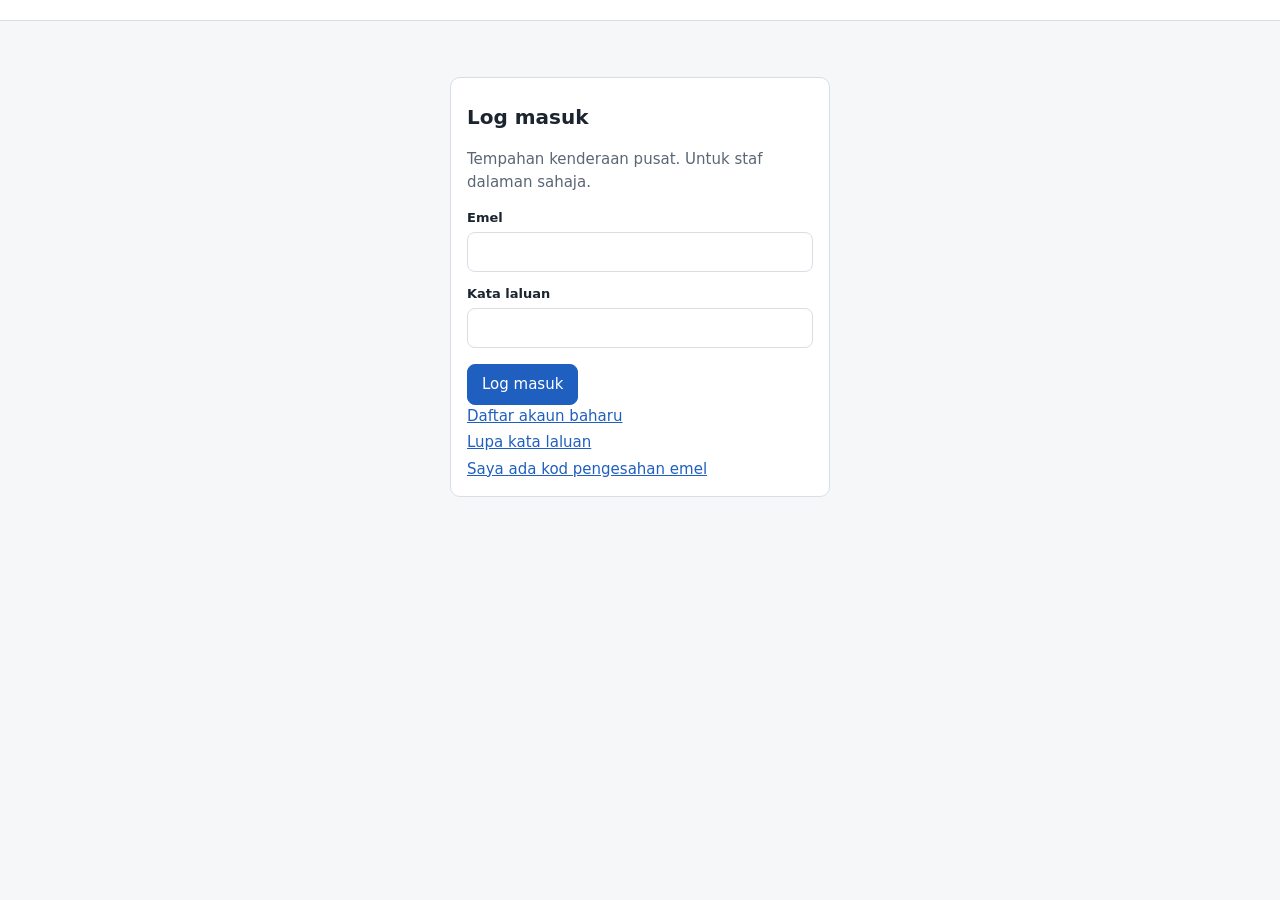
==== docs/index.html @ ecee6f1f "Tambah versi Google Sheets + Apps Script + GitHub Pages untuk sistem tempahan kenderaan Backend Apps" ====
<!doctype html>
<html lang="ms">
<head>
  <meta charset="utf-8">
  <meta name="viewport" content="width=device-width, initial-scale=1">
  <meta http-equiv="Content-Security-Policy" content="default-src 'self'; script-src 'self'; connect-src 'self' https://script.google.com https://script.googleusercontent.com; img-src 'self' data:; style-src 'self'; base-uri 'self'; form-action 'self'">
  <meta name="referrer" content="no-referrer">
  <title>Tempahan Kenderaan</title>
  <link rel="stylesheet" href="style.css">
</head>
<body>
  <header id="bar"></header>
  <main id="app"><p class="muted">Memuatkan...</p></main>
  <div id="toast" role="status" aria-live="polite"></div>
  <script type="module" src="js/app.js"></script>
</body>
</html>
---- docs/style.css ----
:root {
  --bg: #f6f7f9; --kad: #fff; --teks: #1c2430; --redup: #5b6675; --garis: #d9dee5;
  --utama: #1f5fbf; --utama-teks: #fff; --bahaya: #b3261e; --ok: #1b7a43; --amaran: #8a5a00;
}
@media (prefers-color-scheme: dark) {
  :root {
    --bg: #12161c; --kad: #1b212a; --teks: #e6eaf0; --redup: #9aa5b4; --garis: #2f3844;
    --utama: #5b9bf0; --utama-teks: #0b1220; --bahaya: #f2827a; --ok: #62c58a; --amaran: #e0b252;
  }
}
* { box-sizing: border-box; }
body { margin: 0; background: var(--bg); color: var(--teks); font: 15px/1.5 system-ui, sans-serif; }
#bar { background: var(--kad); border-bottom: 1px solid var(--garis); padding: 10px 16px; display: flex; flex-wrap: wrap; gap: 6px 16px; align-items: center; }
#bar .jenama { font-weight: 600; margin-right: 8px; }
#bar a { color: var(--teks); text-decoration: none; padding: 4px 8px; border-radius: 6px; }
#bar a.aktif { background: var(--bg); font-weight: 600; }
#bar .ruang { flex: 1; }
main { max-width: 960px; margin: 0 auto; padding: 16px; }
h1 { font-size: 20px; margin: 8px 0 16px; }
h2 { font-size: 16px; margin: 20px 0 8px; }
.kad { background: var(--kad); border: 1px solid var(--garis); border-radius: 10px; padding: 16px; margin-bottom: 16px; }
.muted { color: var(--redup); }
.ralat { color: var(--bahaya); }
table { width: 100%; border-collapse: collapse; background: var(--kad); border: 1px solid var(--garis); border-radius: 10px; overflow: hidden; }
th, td { text-align: left; padding: 8px 10px; border-bottom: 1px solid var(--garis); vertical-align: top; }
th { font-weight: 600; color: var(--redup); font-size: 13px; }
tr:last-child td { border-bottom: 0; }
.jadual-scroll { overflow-x: auto; }
label { display: block; font-weight: 600; font-size: 13px; margin: 12px 0 4px; }
input, select, textarea { width: 100%; padding: 8px 10px; border: 1px solid var(--garis); border-radius: 8px; background: var(--kad); color: var(--teks); font: inherit; }
input[type=checkbox] { width: auto; margin-right: 6px; }
textarea { min-height: 80px; resize: vertical; }
.baris { display: grid; grid-template-columns: 1fr 1fr; gap: 12px; }
@media (max-width: 600px) { .baris { grid-template-columns: 1fr; } }
button, .btn { display: inline-block; padding: 8px 14px; border-radius: 8px; border: 1px solid var(--garis); background: var(--kad); color: var(--teks); font: inherit; cursor: pointer; text-decoration: none; }
button.utama { background: var(--utama); color: var(--utama-teks); border-color: var(--utama); }
button.bahaya { color: var(--bahaya); border-color: var(--bahaya); }
button:disabled { opacity: .5; cursor: default; }
.tindakan { display: flex; flex-wrap: wrap; gap: 8px; margin-top: 16px; }
.lencana { display: inline-block; padding: 2px 8px; border-radius: 999px; font-size: 12px; border: 1px solid var(--garis); }
.lencana.diluluskan, .lencana.selesai { color: var(--ok); border-color: var(--ok); }
.lencana.ditolak, .lencana.dibatalkan, .lencana.tamat_tempoh { color: var(--bahaya); border-color: var(--bahaya); }
.lencana.dipulangkan, .lencana.menunggu_kelulusan { color: var(--amaran); border-color: var(--amaran); }
dl { display: grid; grid-template-columns: 160px 1fr; gap: 6px 12px; margin: 0; }
dt { color: var(--redup); }
dd { margin: 0; white-space: pre-wrap; overflow-wrap: anywhere; }
.garis-masa { list-style: none; padding: 0; margin: 0; }
.garis-masa li { padding: 8px 0; border-bottom: 1px solid var(--garis); }
.tab { display: flex; gap: 6px; margin-bottom: 12px; flex-wrap: wrap; }
.tab button.aktif { background: var(--utama); color: var(--utama-teks); border-color: var(--utama); }
.sel-kalendar { font-size: 12px; min-width: 110px; }
#toast { position: fixed; left: 50%; bottom: 20px; transform: translateX(-50%); background: var(--teks); color: var(--bg); padding: 10px 16px; border-radius: 8px; opacity: 0; transition: opacity .2s; pointer-events: none; max-width: 90vw; }
#toast.papar { opacity: 1; }
.auth { max-width: 380px; margin: 40px auto; }
.notis { font-size: 13px; color: var(--redup); border: 1px solid var(--garis); border-radius: 8px; padding: 10px 12px; margin: 12px 0; }
.langkah { display: flex; flex-direction: column; gap: 4px; }
a.pautan { color: var(--utama); cursor: pointer; text-decoration: underline; }
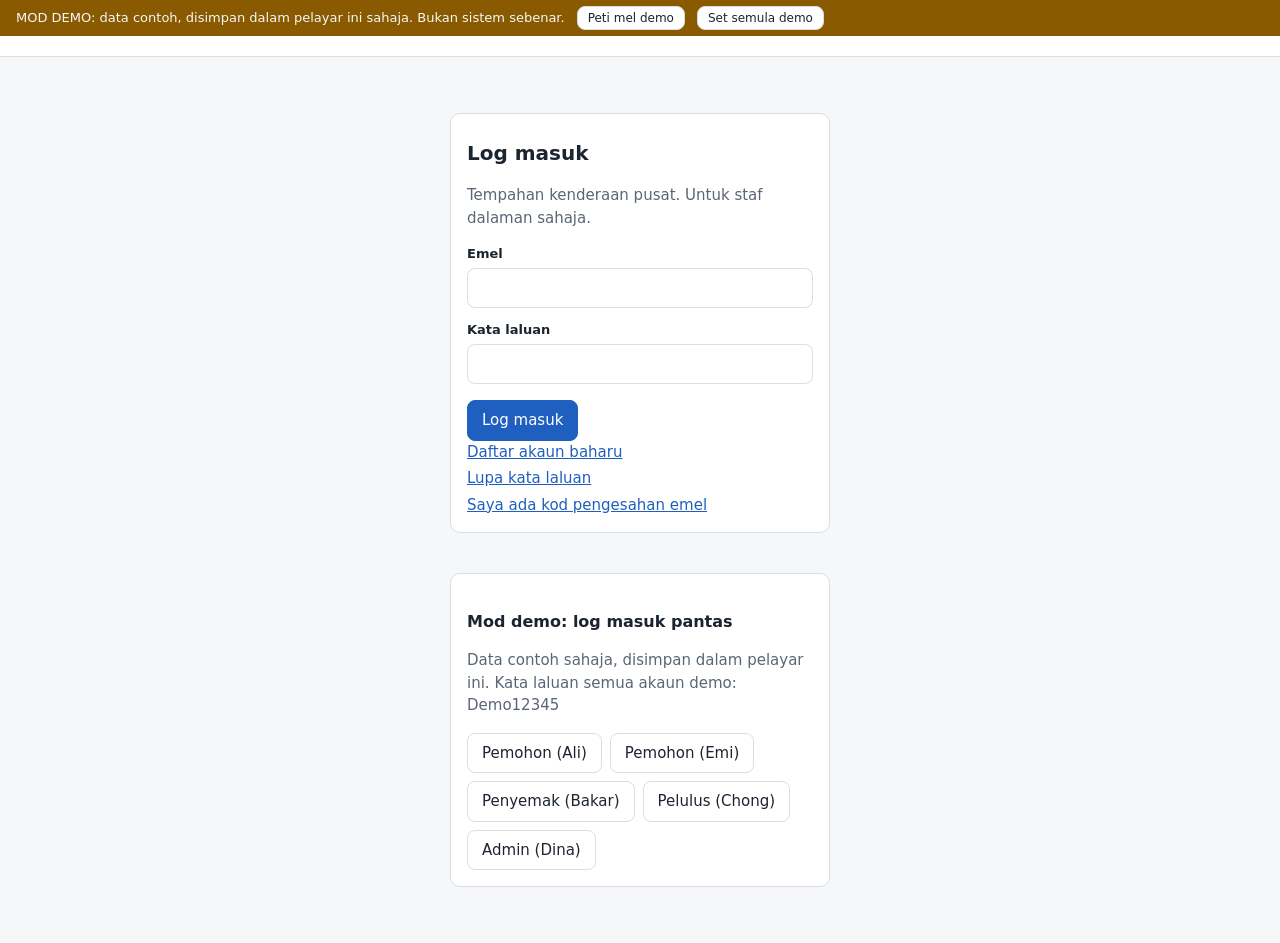
==== commit dbf06c85: "Tambah mod demo: backend Apps Script dijalankan dalam pelayar dengan data contoh Apabila docs/config" ====
--- a/docs/index.html
+++ b/docs/index.html
@@ -6,6 +6,7 @@
   <meta http-equiv="Content-Security-Policy" content="default-src 'self'; script-src 'self'; connect-src 'self' https://script.google.com https://script.googleusercontent.com; img-src 'self' data:; style-src 'self'; base-uri 'self'; form-action 'self'">
   <meta name="referrer" content="no-referrer">
   <title>Tempahan Kenderaan</title>
+  <link rel="icon" href="data:,">
   <link rel="stylesheet" href="style.css">
 </head>
 <body>
--- a/docs/style.css
+++ b/docs/style.css
@@ -55,3 +55,9 @@
 .notis { font-size: 13px; color: var(--redup); border: 1px solid var(--garis); border-radius: 8px; padding: 10px 12px; margin: 12px 0; }
 .langkah { display: flex; flex-direction: column; gap: 4px; }
 a.pautan { color: var(--utama); cursor: pointer; text-decoration: underline; }
+.banner-demo { background: var(--amaran); color: var(--bg); padding: 6px 16px; display: flex; flex-wrap: wrap; gap: 8px 12px; align-items: center; font-size: 13px; }
+.banner-demo button { padding: 2px 10px; font-size: 12px; }
+.peti-mel { position: fixed; inset: 0; background: rgba(0, 0, 0, .5); display: flex; align-items: flex-start; justify-content: center; padding: 40px 16px; overflow-y: auto; z-index: 10; }
+.peti-kad { background: var(--kad); border: 1px solid var(--garis); border-radius: 10px; padding: 16px; max-width: 640px; width: 100%; }
+.baris-peti { display: flex; justify-content: space-between; align-items: center; }
+.surat { border-top: 1px solid var(--garis); padding: 10px 0; overflow-wrap: anywhere; }
